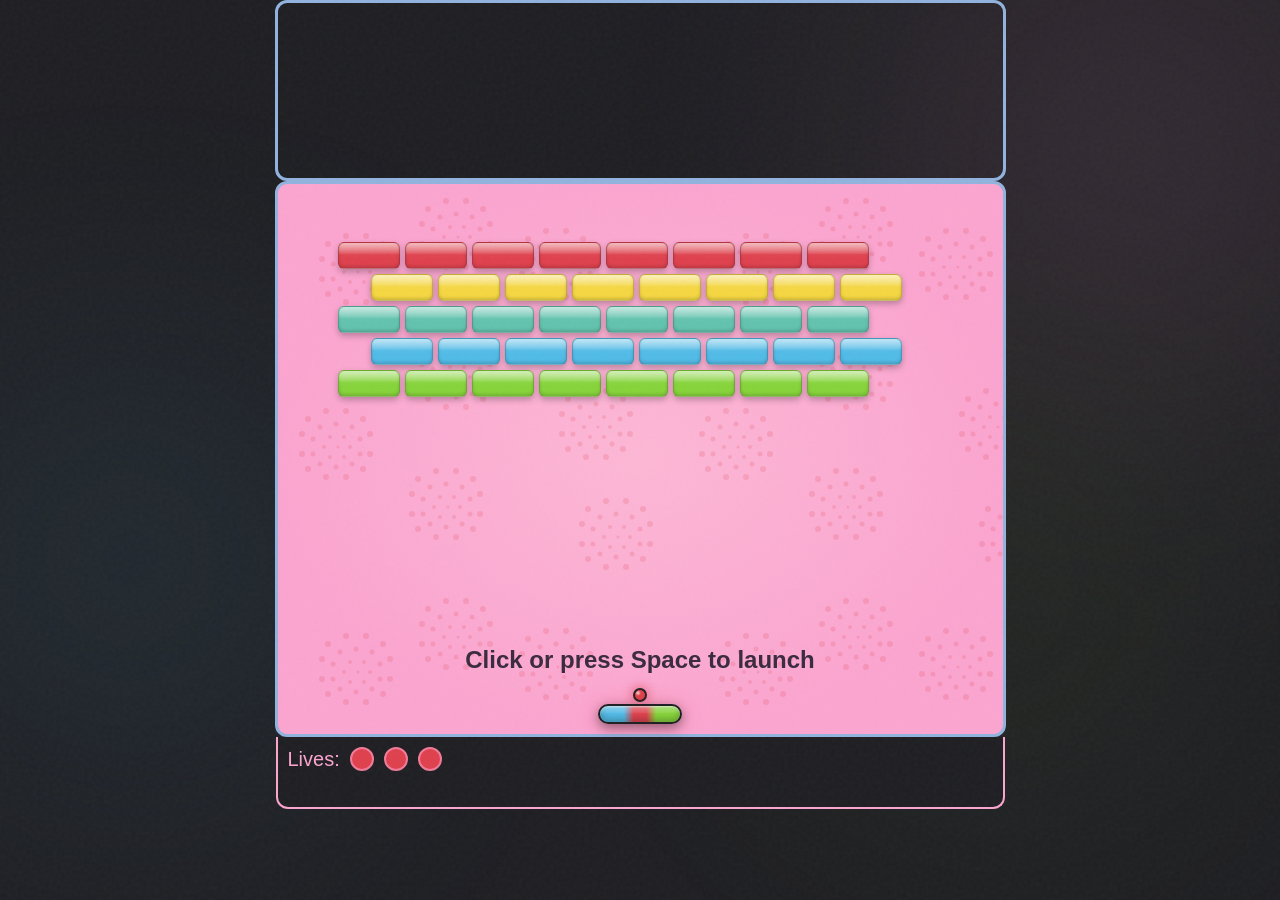
==== index.html @ 29235695 "temp html edits" ====
<!DOCTYPE html>
<html lang="en">
    <head>
        <meta charset="UTF-8">
        <meta name="viewport" content="width=device-width">
        <link rel="stylesheet" href="style.css">
        <title>Brick Breaker</title>
    </head>
    <body>
        <div class="bg-atmosphere">
            <div class="bg-orb bg-orb-1"></div>
            <div class="bg-orb bg-orb-2"></div>
            <div class="bg-orb bg-orb-3"></div>
        </div>
        <div class="bg-grain"></div>
        <div id="logo"></div>
        <div id="gamespace">
            <div id="brickContainer"></div>
            <div id="ball"></div>
            <div id="paddle"></div>
        </div>
        <div id="infoTracker">
            <div class="livesDisplay">
                Lives:
                <div class="life"></div>
                <div class="life"></div>
                <div class="life"></div>
            </div>
        </div>
        <script type="text/javascript" src="index.js"></script>
    </body>
</html>
---- style.css ----
/* style.css — Powerpuff Girls Palette (Bright & Bubblegum) */

:root {
    --ppg-bg-pink:         #f7cfd9;
    --ppg-blossom-pink:    #fba5d0;
    --ppg-blossom-deep:    #df414d;
    --ppg-cream-rose:      #ef7b99;
    --ppg-bubbles-blue:    #51bbe7;
    --ppg-bubbles-soft:    #91b3de;
    --ppg-slate-teal:      #62c3ae;
    --ppg-slate-gray:      #99a9b2;
    --ppg-buttercup-green: #86d43a;
    --ppg-buttercup-olive: #ad9442;
    --ppg-sunshine-yellow: #f5d742;
    --ppg-text-dark:       #3a2a3f;
}

/* ── Atmosphere ────────────────────────────────────────────────────────────── */

body {
    margin: 0;
    background-color: #1f1f23;
}

.bg-atmosphere {
    position: fixed;
    inset: 0;
    pointer-events: none;
    z-index: 0;
    overflow: hidden;
}

.bg-orb {
    position: absolute;
    border-radius: 50%;
    filter: blur(140px);
    opacity: 0.25;
    animation: orb-float 30s ease-in-out infinite;
}

.bg-orb-1 {
    width: 600px; height: 600px;
    background: radial-gradient(circle, #fba5d0 0%, transparent 70%);
    top: -150px; right: -150px;
}

.bg-orb-2 {
    width: 500px; height: 500px;
    background: radial-gradient(circle, #51bbe7 0%, transparent 70%);
    bottom: 10%; left: -120px;
    animation-delay: -10s;
    animation-duration: 35s;
}

.bg-orb-3 {
    width: 450px; height: 450px;
    background: radial-gradient(circle, #86d43a 0%, transparent 70%);
    top: 40%; right: 5%;
    animation-delay: -18s;
    animation-duration: 40s;
    opacity: 0.18;
}

@keyframes orb-float {
    0%, 100% { transform: translate(0, 0) scale(1); }
    25% { transform: translate(30px, -30px) scale(1.05); }
    50% { transform: translate(-20px, 20px) scale(0.95); }
    75% { transform: translate(20px, 10px) scale(1.02); }
}

.bg-grain {
    position: fixed;
    inset: 0;
    pointer-events: none;
    z-index: 1000;
    opacity: 0.035;
    background-image: url("data:image/svg+xml,%3Csvg viewBox='0 0 256 256' xmlns='http://www.w3.org/2000/svg'%3E%3Cfilter id='noise'%3E%3CfeTurbulence type='fractalNoise' baseFrequency='0.9' numOctaves='4' stitchTiles='stitch'/%3E%3C/filter%3E%3Crect width='100%25' height='100%25' filter='url(%23noise)'/%3E%3C/svg%3E");
}

/* ── Game layout ───────────────────────────────────────────────────────────── */


#logo {
    border: 3px solid var(--ppg-bubbles-soft);
    border-radius: 12px;
    width: 725px;
    height: 175px;
    margin: 0 auto;
    position: relative;
}

#gamespace {
    background:
        url("dots.svg"),
        radial-gradient(ellipse at center, #fdb8d6 0%, #fba5d0 70%);
    background-size: 400px 400px, 100% 100%;
    background-repeat: repeat, no-repeat;
    border: 3px solid var(--ppg-bubbles-soft);
    border-radius: 12px;
    width: 725px;
    height: 550px;
    margin: 0 auto;
    position: relative;
    z-index: 1;
}

#infoTracker {
    background-color: #1f1f23;
    border: 2px solid var(--ppg-blossom-pink);
    border-top: none;
    border-radius: 0 0 12px 12px;
    width: 725px;
    height: 70px;
    margin: 0 auto;
    position: relative;
    z-index: 1;
}

.livesDisplay {
    display: flex;
    gap: 10px;
    justify-content: flex-start;
    align-items: center;
    padding: 10px;
    font-family: 'Gill Sans', 'Gill Sans MT', Calibri, 'Trebuchet MS', sans-serif;
    font-size: 20px;
    color: var(--ppg-blossom-pink);
}

.life {
    width: 20px;
    height: 20px;
    background-color: var(--ppg-blossom-deep);
    border-radius: 50%;
    border: 2px solid var(--ppg-cream-rose);
}

.lifeLost {
    width: 20px;
    height: 20px;
    background-color: var(--ppg-slate-gray);
    opacity: 0.4;
    border-radius: 50%;
    border: 2px solid var(--ppg-slate-gray);
}

/* ── Paddle ─────────────────────────────────────────────────────────────────── */

#paddle {
    position: absolute;
    height: 16px;
    width: 80px;
    bottom: 0;
    left: 50%;
    transform: translateX(-50%);
    border-radius: 999px;
    border: 2.5px solid #1f1f23;
    background:
        linear-gradient(180deg,
            rgba(255, 255, 255, 0.35) 0%,
            rgba(255, 255, 255, 0.1) 40%,
            transparent 50%),
        linear-gradient(90deg,
            #51bbe7 0%,
            #51bbe7 30%,
            #df414d 42%,
            #df414d 58%,
            #86d43a 70%,
            #86d43a 100%);
    box-shadow:
        0 4px 12px rgba(0, 0, 0, 0.4),
        0 0 20px rgba(223, 65, 77, 0.25),
        inset 0 -3px 6px rgba(0, 0, 0, 0.25),
        inset 0 1px 2px rgba(255, 255, 255, 0.6);
}

/* ── Bricks ─────────────────────────────────────────────────────────────────── */

#brickContainer {
    background-color: transparent;
    height: 250px;
    position: relative;
    overflow: hidden;
}

.brick {
    width: 60px;
    height: 25px;
    position: absolute;
    border-radius: 6px;
    border: 1.5px solid rgba(0, 0, 0, 0.2);
    box-shadow: 0 3px 6px rgba(0, 0, 0, 0.25), inset 0 -2px 3px rgba(0, 0, 0, 0.15);
    overflow: hidden;
}

.brick::before {
    content: '';
    position: absolute;
    top: 0;
    left: 0;
    right: 0;
    height: 45%;
    background: linear-gradient(180deg, rgba(255, 255, 255, 0.4) 0%, rgba(255, 255, 255, 0.05) 100%);
    border-radius: 6px 6px 0 0;
    pointer-events: none;
}

.brickDestroyed {
    visibility: hidden;
}

/* ── Ball ───────────────────────────────────────────────────────────────────── */

#ball {
    height: 10px;
    width: 10px;
    background: radial-gradient(circle at 30% 30%, rgba(255, 255, 255, 0.8) 0%, transparent 30%), var(--ppg-blossom-deep);
    position: absolute;
    left: 50%;
    transform: translateX(-50%);
    bottom: 25px;
    border-radius: 50%;
    border: 2.5px solid #1f1f23;
    box-shadow: 0 0 8px 3px rgba(223, 65, 77, 0.4);
}
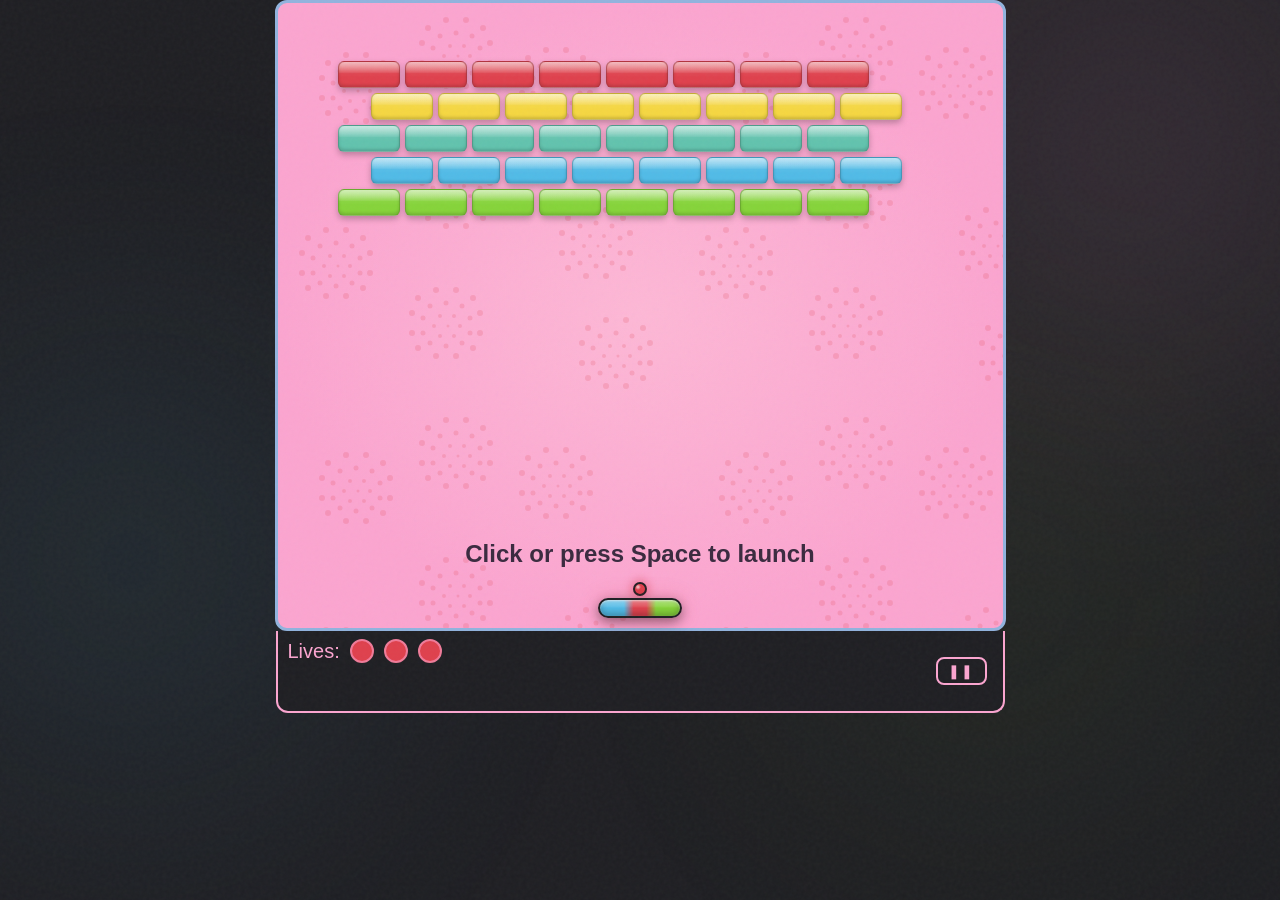
==== commit 43a8217b: "Merge pull request #29 from SmallFox16/Pause-Game PBI #44 — Pause Game  ________________  Great, pro" ====
--- a/index.html
+++ b/index.html
@@ -13,7 +13,6 @@
             <div class="bg-orb bg-orb-3"></div>
         </div>
         <div class="bg-grain"></div>
-        <div id="logo"></div>
         <div id="gamespace">
             <div id="brickContainer"></div>
             <div id="ball"></div>
@@ -26,7 +25,19 @@
                 <div class="life"></div>
                 <div class="life"></div>
             </div>
+            <!--
+                Score display placeholder — reserved for a future PBI.
+                The score label and value should be inserted here when implemented.
+                Styled via .scoreDisplay in style.css to match the livesDisplay row.
+            -->
+            <div class="scoreDisplay"></div>
+            <!--
+                Pause button — calls togglePause() defined in index.js.
+                Positioned absolutely to the right side of #infoTracker via CSS.
+                The Escape key is also wired to togglePause() in the keydown listener.
+            -->
+            <button id="pauseBtn" onclick="togglePause()">❚❚</button>
         </div>
         <script type="text/javascript" src="index.js"></script>
     </body>
-</html>
+</html>
--- a/style.css
+++ b/style.css
@@ -80,15 +80,6 @@
 /* ── Game layout ───────────────────────────────────────────────────────────── */
 
 
-#logo {
-    border: 3px solid var(--ppg-bubbles-soft);
-    border-radius: 12px;
-    width: 725px;
-    height: 175px;
-    margin: 0 auto;
-    position: relative;
-}
-
 #gamespace {
     background:
         url("dots.svg"),
@@ -98,7 +89,7 @@
     border: 3px solid var(--ppg-bubbles-soft);
     border-radius: 12px;
     width: 725px;
-    height: 550px;
+    height: 625px;
     margin: 0 auto;
     position: relative;
     z-index: 1;
@@ -110,7 +101,7 @@
     border-top: none;
     border-radius: 0 0 12px 12px;
     width: 725px;
-    height: 70px;
+    height: 80px;       /* increased from 70px to fit two rows */
     margin: 0 auto;
     position: relative;
     z-index: 1;
@@ -121,7 +112,7 @@
     gap: 10px;
     justify-content: flex-start;
     align-items: center;
-    padding: 10px;
+    padding: 8px 10px 4px 10px;   /* was 10px all around — reduced bottom padding */
     font-family: 'Gill Sans', 'Gill Sans MT', Calibri, 'Trebuchet MS', sans-serif;
     font-size: 20px;
     color: var(--ppg-blossom-pink);
@@ -223,3 +214,49 @@
     border: 2.5px solid #1f1f23;
     box-shadow: 0 0 8px 3px rgba(223, 65, 77, 0.4);
 }
+
+
+/* ── Pause button ────────────────────────────────────────────────────────────── */
+/*
+    Positioned absolutely inside #infoTracker (which has position: relative).
+    Vertically centered on the right side to mirror the lives display on the left.
+    The ❚❚ pause symbol is used instead of text so the button reads as a media
+    control rather than a text action — consistent with player expectations.
+*/
+#pauseBtn {
+    position: absolute;
+    right: 16px;
+    top: 50%;
+    transform: translateY(-50%);
+    background: transparent;
+    border: 2px solid var(--ppg-blossom-pink);
+    border-radius: 8px;
+    color: var(--ppg-blossom-pink);
+    font-size: 14px;
+    padding: 4px 10px;
+    cursor: pointer;
+    letter-spacing: 0.1em;
+    transition: background 0.15s, color 0.15s;
+}
+ 
+#pauseBtn:hover {
+    background: var(--ppg-blossom-pink);
+    color: #1f1f23;
+}
+ 
+/* ── Score display placeholder ───────────────────────────────────────────────── */
+/*
+    Empty for now — reserved for the score PBI.
+    When implemented, this element should contain a score label and value
+    styled to match .livesDisplay (same font, size, and color).
+*/
+.scoreDisplay {
+    display: flex;
+    gap: 10px;
+    justify-content: flex-start;
+    align-items: center;
+    padding: 0 10px 6px 10px;
+    font-family: 'Gill Sans', 'Gill Sans MT', Calibri, 'Trebuchet MS', sans-serif;
+    font-size: 20px;
+    color: var(--ppg-blossom-pink);
+}
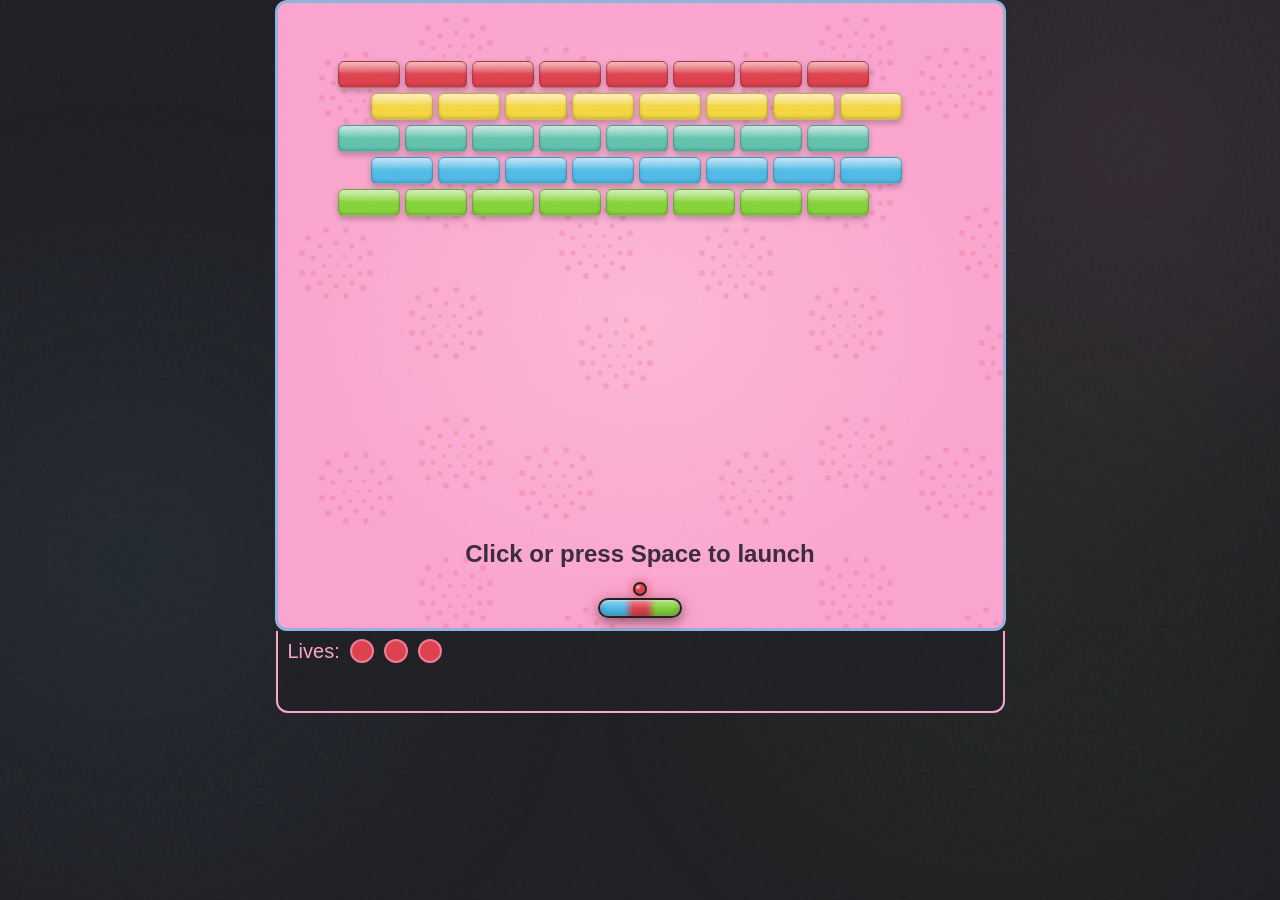
==== commit 1a3f1d4a: "merge: add level progression, W skip, and pause support" ====
--- a/index.html
+++ b/index.html
@@ -1,43 +1,31 @@
-<!DOCTYPE html>
-<html lang="en">
-    <head>
-        <meta charset="UTF-8">
-        <meta name="viewport" content="width=device-width">
-        <link rel="stylesheet" href="style.css">
-        <title>Brick Breaker</title>
-    </head>
-    <body>
-        <div class="bg-atmosphere">
-            <div class="bg-orb bg-orb-1"></div>
-            <div class="bg-orb bg-orb-2"></div>
-            <div class="bg-orb bg-orb-3"></div>
-        </div>
-        <div class="bg-grain"></div>
-        <div id="gamespace">
-            <div id="brickContainer"></div>
-            <div id="ball"></div>
-            <div id="paddle"></div>
-        </div>
-        <div id="infoTracker">
-            <div class="livesDisplay">
-                Lives:
-                <div class="life"></div>
-                <div class="life"></div>
-                <div class="life"></div>
-            </div>
-            <!--
-                Score display placeholder — reserved for a future PBI.
-                The score label and value should be inserted here when implemented.
-                Styled via .scoreDisplay in style.css to match the livesDisplay row.
-            -->
-            <div class="scoreDisplay"></div>
-            <!--
-                Pause button — calls togglePause() defined in index.js.
-                Positioned absolutely to the right side of #infoTracker via CSS.
-                The Escape key is also wired to togglePause() in the keydown listener.
-            -->
-            <button id="pauseBtn" onclick="togglePause()">❚❚</button>
-        </div>
-        <script type="text/javascript" src="index.js"></script>
-    </body>
-</html>+<!DOCTYPE html>
+<html lang="en">
+    <head>
+        <meta charset="UTF-8">
+        <meta name="viewport" content="width=device-width">
+        <link rel="stylesheet" href="style.css">
+        <title>Brick Breaker</title>
+    </head>
+    <body>
+        <div class="bg-atmosphere">
+            <div class="bg-orb bg-orb-1"></div>
+            <div class="bg-orb bg-orb-2"></div>
+            <div class="bg-orb bg-orb-3"></div>
+        </div>
+        <div class="bg-grain"></div>
+        <div id="gamespace">
+            <div id="brickContainer"></div>
+            <div id="ball"></div>
+            <div id="paddle"></div>
+        </div>
+        <div id="infoTracker">
+            <div class="livesDisplay">
+                Lives:
+                <div class="life"></div>
+                <div class="life"></div>
+                <div class="life"></div>
+            </div>
+        </div>
+        <script type="text/javascript" src="index.js"></script>
+    </body>
+</html>
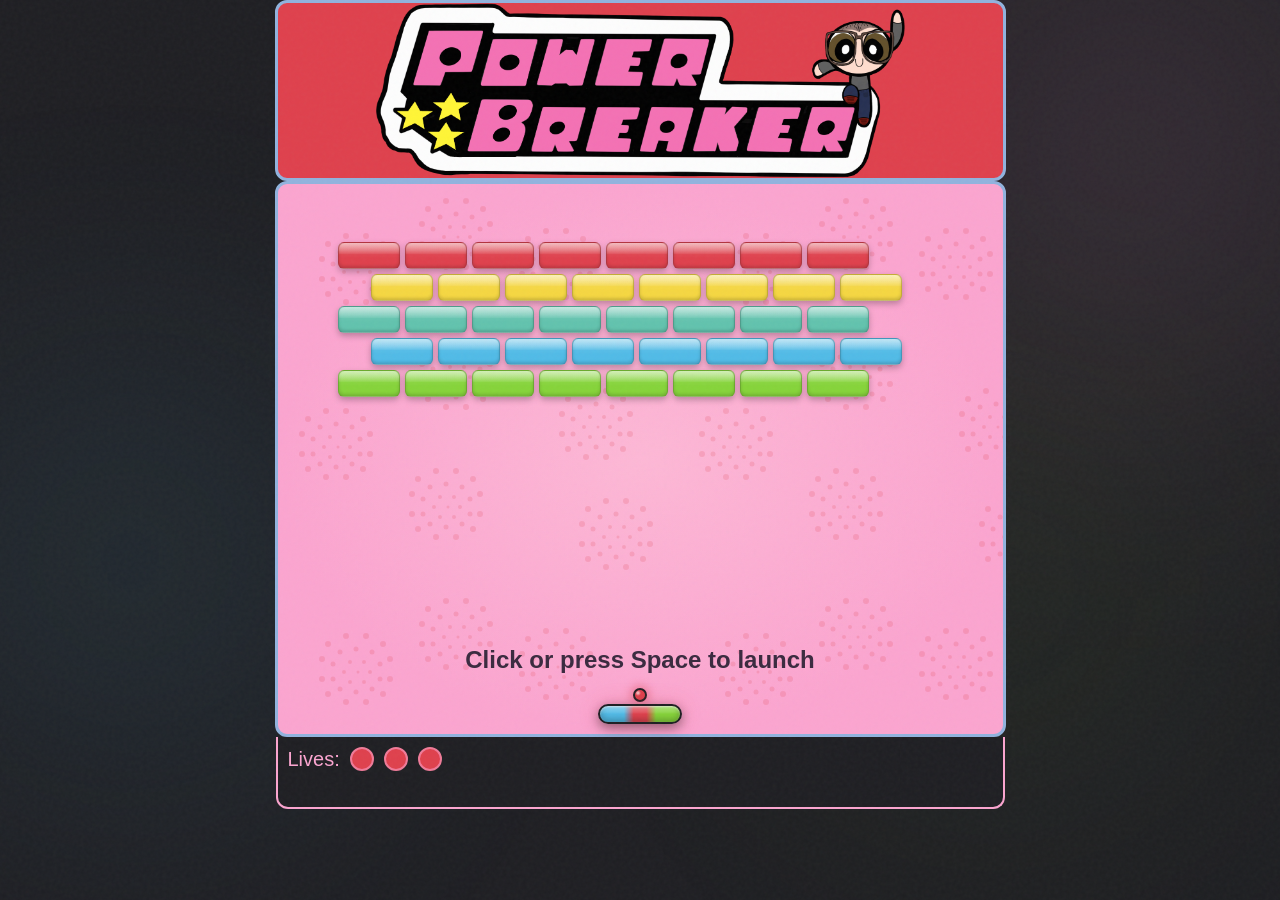
==== commit d4a894c6: "more temp logo placement changes to html/css" ====
--- a/index.html
+++ b/index.html
@@ -1,31 +1,34 @@
-<!DOCTYPE html>
-<html lang="en">
-    <head>
-        <meta charset="UTF-8">
-        <meta name="viewport" content="width=device-width">
-        <link rel="stylesheet" href="style.css">
-        <title>Brick Breaker</title>
-    </head>
-    <body>
-        <div class="bg-atmosphere">
-            <div class="bg-orb bg-orb-1"></div>
-            <div class="bg-orb bg-orb-2"></div>
-            <div class="bg-orb bg-orb-3"></div>
-        </div>
-        <div class="bg-grain"></div>
-        <div id="gamespace">
-            <div id="brickContainer"></div>
-            <div id="ball"></div>
-            <div id="paddle"></div>
-        </div>
-        <div id="infoTracker">
-            <div class="livesDisplay">
-                Lives:
-                <div class="life"></div>
-                <div class="life"></div>
-                <div class="life"></div>
-            </div>
-        </div>
-        <script type="text/javascript" src="index.js"></script>
-    </body>
-</html>
+<!DOCTYPE html>
+<html lang="en">
+    <head>
+        <meta charset="UTF-8">
+        <meta name="viewport" content="width=device-width">
+        <link rel="stylesheet" href="style.css">
+        <title>Brick Breaker</title>
+    </head>
+    <body>
+        <div class="bg-atmosphere">
+            <div class="bg-orb bg-orb-1"></div>
+            <div class="bg-orb bg-orb-2"></div>
+            <div class="bg-orb bg-orb-3"></div>
+        </div>
+        <div class="bg-grain"></div>
+        <div id="logo">
+            <img src="PowerBreaker_KINSERALERT.png">
+        </div>
+        <div id="gamespace">
+            <div id="brickContainer"></div>
+            <div id="ball"></div>
+            <div id="paddle"></div>
+        </div>
+        <div id="infoTracker">
+            <div class="livesDisplay">
+                Lives:
+                <div class="life"></div>
+                <div class="life"></div>
+                <div class="life"></div>
+            </div>
+        </div>
+        <script type="text/javascript" src="index.js"></script>
+    </body>
+</html>
--- a/style.css
+++ b/style.css
@@ -80,6 +80,22 @@
 /* ── Game layout ───────────────────────────────────────────────────────────── */
 
 
+#logo {
+    border: 3px solid var(--ppg-bubbles-soft);
+    border-radius: 12px;
+    width: 725px;
+    height: 175px;
+    margin: 0 auto;
+    position: relative;
+    background-color: var(--ppg-blossom-deep);
+}
+
+#logo img {
+    width: 100%;
+    height: 100%;
+    object-fit: contain;
+}
+
 #gamespace {
     background:
         url("dots.svg"),
@@ -89,7 +105,7 @@
     border: 3px solid var(--ppg-bubbles-soft);
     border-radius: 12px;
     width: 725px;
-    height: 625px;
+    height: 550px;
     margin: 0 auto;
     position: relative;
     z-index: 1;
@@ -101,7 +117,7 @@
     border-top: none;
     border-radius: 0 0 12px 12px;
     width: 725px;
-    height: 80px;       /* increased from 70px to fit two rows */
+    height: 70px;
     margin: 0 auto;
     position: relative;
     z-index: 1;
@@ -112,7 +128,7 @@
     gap: 10px;
     justify-content: flex-start;
     align-items: center;
-    padding: 8px 10px 4px 10px;   /* was 10px all around — reduced bottom padding */
+    padding: 10px;
     font-family: 'Gill Sans', 'Gill Sans MT', Calibri, 'Trebuchet MS', sans-serif;
     font-size: 20px;
     color: var(--ppg-blossom-pink);
@@ -214,49 +230,3 @@
     border: 2.5px solid #1f1f23;
     box-shadow: 0 0 8px 3px rgba(223, 65, 77, 0.4);
 }
-
-
-/* ── Pause button ────────────────────────────────────────────────────────────── */
-/*
-    Positioned absolutely inside #infoTracker (which has position: relative).
-    Vertically centered on the right side to mirror the lives display on the left.
-    The ❚❚ pause symbol is used instead of text so the button reads as a media
-    control rather than a text action — consistent with player expectations.
-*/
-#pauseBtn {
-    position: absolute;
-    right: 16px;
-    top: 50%;
-    transform: translateY(-50%);
-    background: transparent;
-    border: 2px solid var(--ppg-blossom-pink);
-    border-radius: 8px;
-    color: var(--ppg-blossom-pink);
-    font-size: 14px;
-    padding: 4px 10px;
-    cursor: pointer;
-    letter-spacing: 0.1em;
-    transition: background 0.15s, color 0.15s;
-}
- 
-#pauseBtn:hover {
-    background: var(--ppg-blossom-pink);
-    color: #1f1f23;
-}
- 
-/* ── Score display placeholder ───────────────────────────────────────────────── */
-/*
-    Empty for now — reserved for the score PBI.
-    When implemented, this element should contain a score label and value
-    styled to match .livesDisplay (same font, size, and color).
-*/
-.scoreDisplay {
-    display: flex;
-    gap: 10px;
-    justify-content: flex-start;
-    align-items: center;
-    padding: 0 10px 6px 10px;
-    font-family: 'Gill Sans', 'Gill Sans MT', Calibri, 'Trebuchet MS', sans-serif;
-    font-size: 20px;
-    color: var(--ppg-blossom-pink);
-}
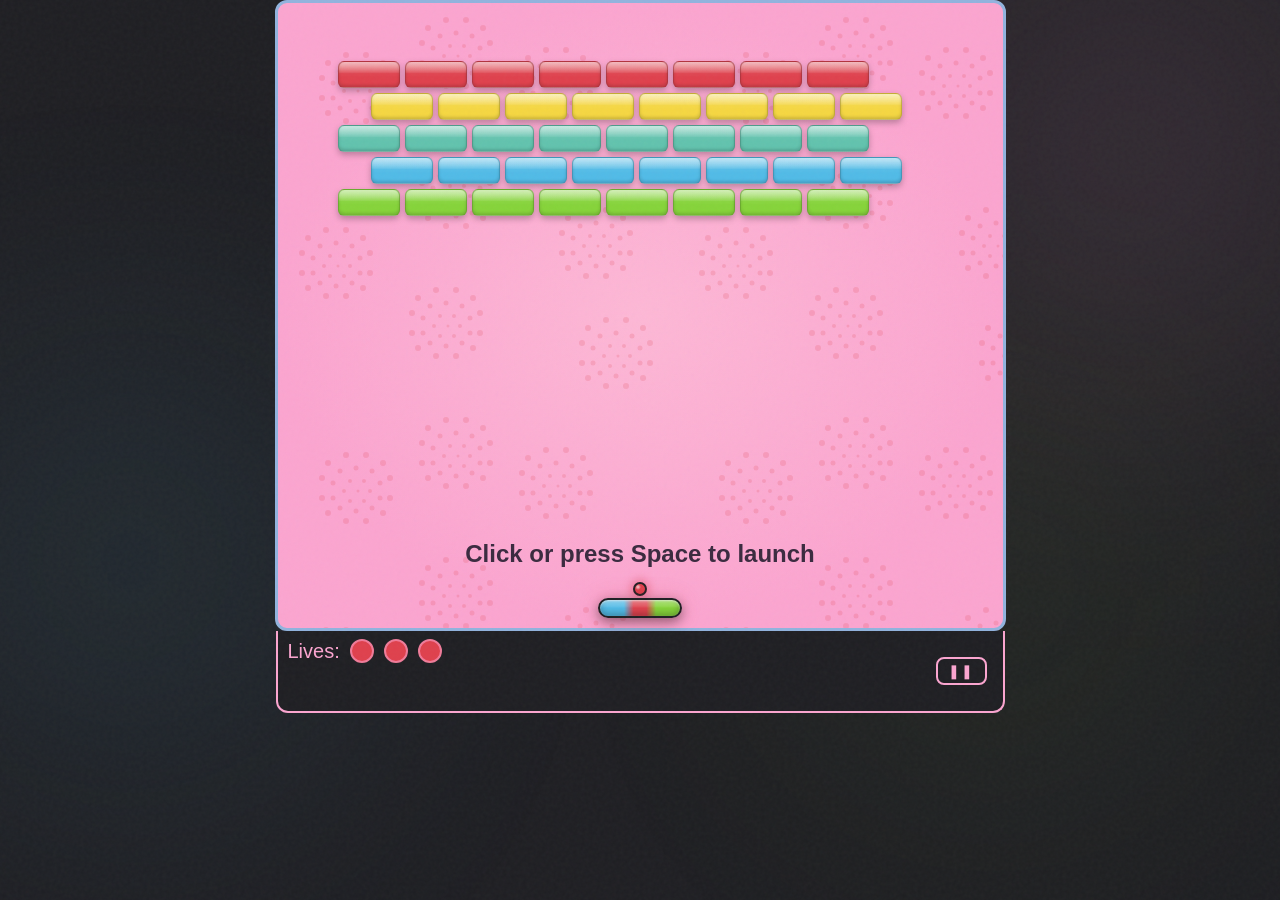
==== commit db1bb6a1: "put pause button back" ====
--- a/index.html
+++ b/index.html
@@ -1,34 +1,44 @@
-<!DOCTYPE html>
-<html lang="en">
-    <head>
-        <meta charset="UTF-8">
-        <meta name="viewport" content="width=device-width">
-        <link rel="stylesheet" href="style.css">
-        <title>Brick Breaker</title>
-    </head>
-    <body>
-        <div class="bg-atmosphere">
-            <div class="bg-orb bg-orb-1"></div>
-            <div class="bg-orb bg-orb-2"></div>
-            <div class="bg-orb bg-orb-3"></div>
-        </div>
-        <div class="bg-grain"></div>
-        <div id="logo">
-            <img src="PowerBreaker_KINSERALERT.png">
-        </div>
-        <div id="gamespace">
-            <div id="brickContainer"></div>
-            <div id="ball"></div>
-            <div id="paddle"></div>
-        </div>
-        <div id="infoTracker">
-            <div class="livesDisplay">
-                Lives:
-                <div class="life"></div>
-                <div class="life"></div>
-                <div class="life"></div>
-            </div>
-        </div>
-        <script type="text/javascript" src="index.js"></script>
-    </body>
-</html>
+<!DOCTYPE html>
+<html lang="en">
+    <head>
+        <meta charset="UTF-8">
+        <meta name="viewport" content="width=device-width">
+        <link rel="stylesheet" href="style.css">
+        <title>Brick Breaker</title>
+    </head>
+    <body>
+        <div class="bg-atmosphere">
+            <div class="bg-orb bg-orb-1"></div>
+            <div class="bg-orb bg-orb-2"></div>
+            <div class="bg-orb bg-orb-3"></div>
+        </div>
+        <div class="bg-grain"></div>
+        <div id="gamespace">
+            <div id="brickContainer"></div>
+            <div id="ball"></div>
+            <div id="paddle"></div>
+        </div>
+        <div id="infoTracker">
+            <div class="livesDisplay">
+                Lives:
+                <div class="life"></div>
+                <div class="life"></div>
+                <div class="life"></div>
+            </div>
+            <!--
+                Score display placeholder — reserved for a future PBI.
+                The score label and value should be inserted here when implemented.
+                Styled via .scoreDisplay in style.css to match the livesDisplay row.
+            -->
+            <div class="scoreDisplay"></div>
+            <!--
+                Pause button — calls togglePause() defined in index.js.
+                Positioned absolutely to the right side of #infoTracker via CSS.
+                The Escape key is also wired to togglePause() in the keydown listener.
+            -->
+            <button id="pauseBtn" onclick="togglePause()">❚❚</button>
+        </div>
+        </div>
+        <script type="text/javascript" src="index.js"></script>
+    </body>
+</html>
--- a/style.css
+++ b/style.css
@@ -80,22 +80,6 @@
 /* ── Game layout ───────────────────────────────────────────────────────────── */
 
 
-#logo {
-    border: 3px solid var(--ppg-bubbles-soft);
-    border-radius: 12px;
-    width: 725px;
-    height: 175px;
-    margin: 0 auto;
-    position: relative;
-    background-color: var(--ppg-blossom-deep);
-}
-
-#logo img {
-    width: 100%;
-    height: 100%;
-    object-fit: contain;
-}
-
 #gamespace {
     background:
         url("dots.svg"),
@@ -105,7 +89,7 @@
     border: 3px solid var(--ppg-bubbles-soft);
     border-radius: 12px;
     width: 725px;
-    height: 550px;
+    height: 625px;
     margin: 0 auto;
     position: relative;
     z-index: 1;
@@ -117,7 +101,7 @@
     border-top: none;
     border-radius: 0 0 12px 12px;
     width: 725px;
-    height: 70px;
+    height: 80px;       /* increased from 70px to fit two rows */
     margin: 0 auto;
     position: relative;
     z-index: 1;
@@ -128,7 +112,7 @@
     gap: 10px;
     justify-content: flex-start;
     align-items: center;
-    padding: 10px;
+    padding: 8px 10px 4px 10px;   /* was 10px all around — reduced bottom padding */
     font-family: 'Gill Sans', 'Gill Sans MT', Calibri, 'Trebuchet MS', sans-serif;
     font-size: 20px;
     color: var(--ppg-blossom-pink);
@@ -230,3 +214,77 @@
     border: 2.5px solid #1f1f23;
     box-shadow: 0 0 8px 3px rgba(223, 65, 77, 0.4);
 }
+
+
+/* ── Pause button ────────────────────────────────────────────────────────────── */
+/*
+    Positioned absolutely inside #infoTracker (which has position: relative).
+    Vertically centered on the right side to mirror the lives display on the left.
+    The ❚❚ pause symbol is used instead of text so the button reads as a media
+    control rather than a text action — consistent with player expectations.
+*/
+#pauseBtn {
+    position: absolute;
+    right: 16px;
+    top: 50%;
+    transform: translateY(-50%);
+    background: transparent;
+    border: 2px solid var(--ppg-blossom-pink);
+    border-radius: 8px;
+    color: var(--ppg-blossom-pink);
+    font-size: 14px;
+    padding: 4px 10px;
+    cursor: pointer;
+    letter-spacing: 0.1em;
+    transition: background 0.15s, color 0.15s;
+}
+ 
+#pauseBtn:hover {
+    background: var(--ppg-blossom-pink);
+    color: #1f1f23;
+}
+ 
+/* ── Score display placeholder ───────────────────────────────────────────────── */
+/*
+    Empty for now — reserved for the score PBI.
+    When implemented, this element should contain a score label and value
+    styled to match .livesDisplay (same font, size, and color).
+*/
+.scoreDisplay {
+    display: flex;
+    gap: 10px;
+    justify-content: flex-start;
+    align-items: center;
+    padding: 0 10px 6px 10px;
+    font-family: 'Gill Sans', 'Gill Sans MT', Calibri, 'Trebuchet MS', sans-serif;
+    font-size: 20px;
+    color: var(--ppg-blossom-pink);
+}
+
+/* ── 2-hit brick states ──────────────────────────────────────────────────────── */
+
+/* Armored look — diagonal stripe + dark border glow */
+.brick-tough {
+    border: 2px solid rgba(0, 0, 0, 0.55) !important;
+    box-shadow:
+        0 0 0 2px rgba(255, 255, 255, 0.25),
+        0 3px 8px rgba(0, 0, 0, 0.5),
+        inset 0 1px 0 rgba(255, 255, 255, 0.2) !important;
+}
+.brick-tough::after {
+    content: '';
+    position: absolute;
+    inset: 0;
+    border-radius: 6px;
+    pointer-events: none;
+    background:
+        repeating-linear-gradient(
+            -50deg,
+            transparent,
+            transparent 4px,
+            rgba(0, 0, 0, 0.15) 4px,
+            rgba(0, 0, 0, 0.15) 6px
+        ),
+        linear-gradient(180deg, rgba(0,0,0,0.28) 0%, rgba(0,0,0,0.08) 100%);
+}
+
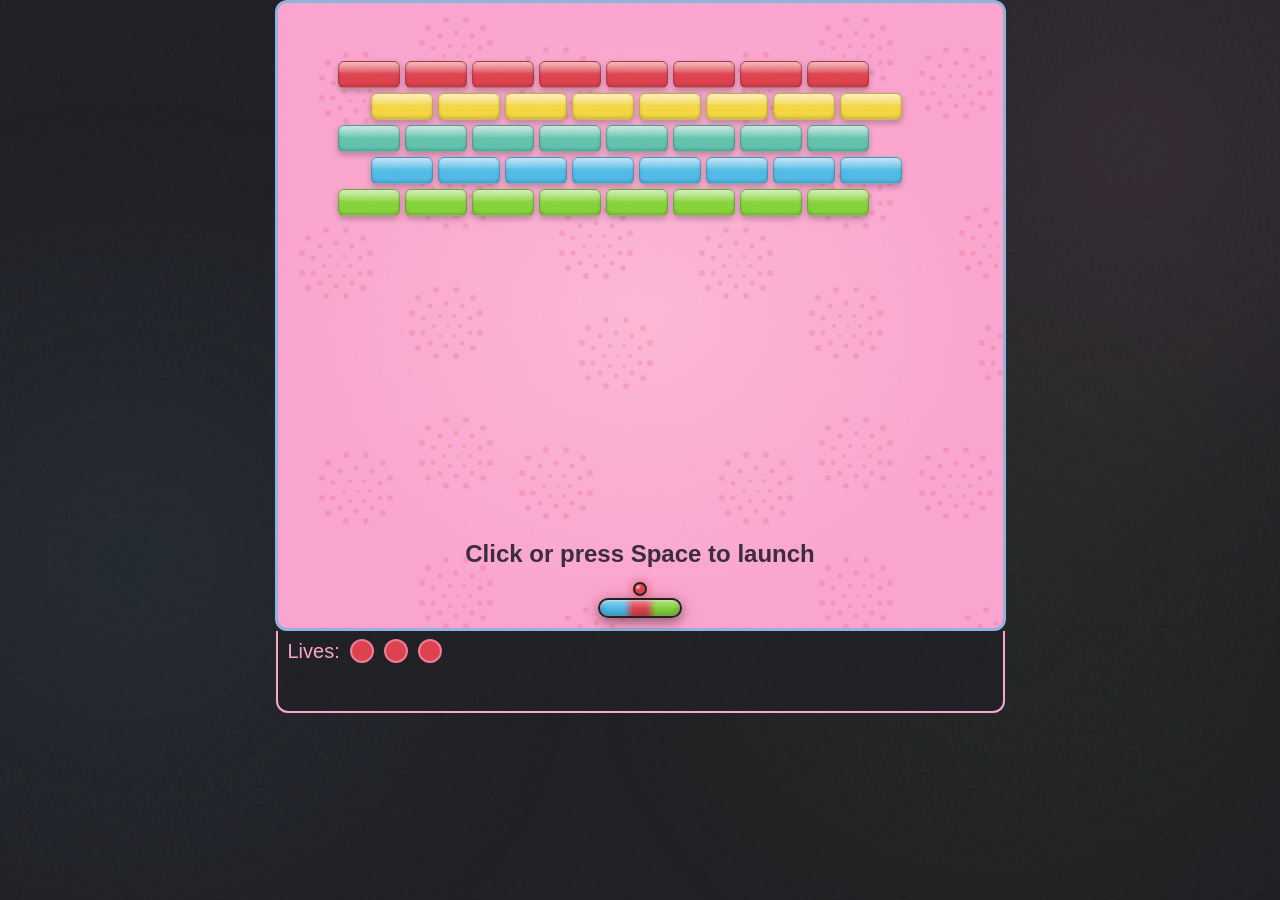
==== commit 3e57e5c7: "Merge pull request #31 from SmallFox16/Feature_restart Feature restart" ====
--- a/index.html
+++ b/index.html
@@ -25,19 +25,6 @@
                 <div class="life"></div>
                 <div class="life"></div>
             </div>
-            <!--
-                Score display placeholder — reserved for a future PBI.
-                The score label and value should be inserted here when implemented.
-                Styled via .scoreDisplay in style.css to match the livesDisplay row.
-            -->
-            <div class="scoreDisplay"></div>
-            <!--
-                Pause button — calls togglePause() defined in index.js.
-                Positioned absolutely to the right side of #infoTracker via CSS.
-                The Escape key is also wired to togglePause() in the keydown listener.
-            -->
-            <button id="pauseBtn" onclick="togglePause()">❚❚</button>
-        </div>
         </div>
         <script type="text/javascript" src="index.js"></script>
     </body>
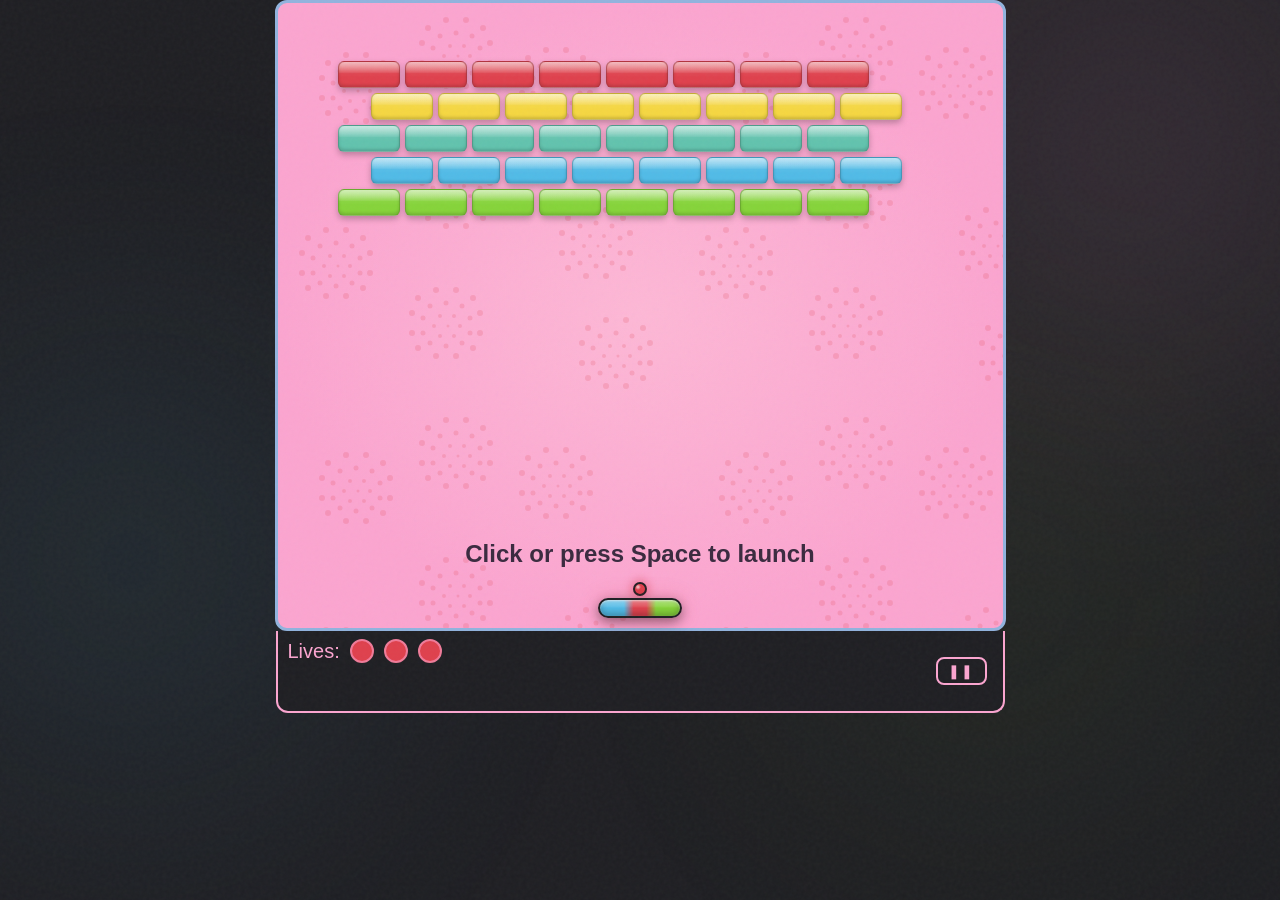
==== commit 1f9f3797: "Pause button returns.... hopefully" ====
--- a/index.html
+++ b/index.html
@@ -25,6 +25,19 @@
                 <div class="life"></div>
                 <div class="life"></div>
             </div>
+            <!--
+                Score display placeholder — reserved for a future PBI.
+                The score label and value should be inserted here when implemented.
+                Styled via .scoreDisplay in style.css to match the livesDisplay row.
+            -->
+            <div class="scoreDisplay"></div>
+            <!--
+                Pause button — calls togglePause() defined in index.js.
+                Positioned absolutely to the right side of #infoTracker via CSS.
+                The Escape key is also wired to togglePause() in the keydown listener.
+            -->
+            <button id="pauseBtn" onclick="togglePause()">❚❚</button>
+        </div>
         </div>
         <script type="text/javascript" src="index.js"></script>
     </body>
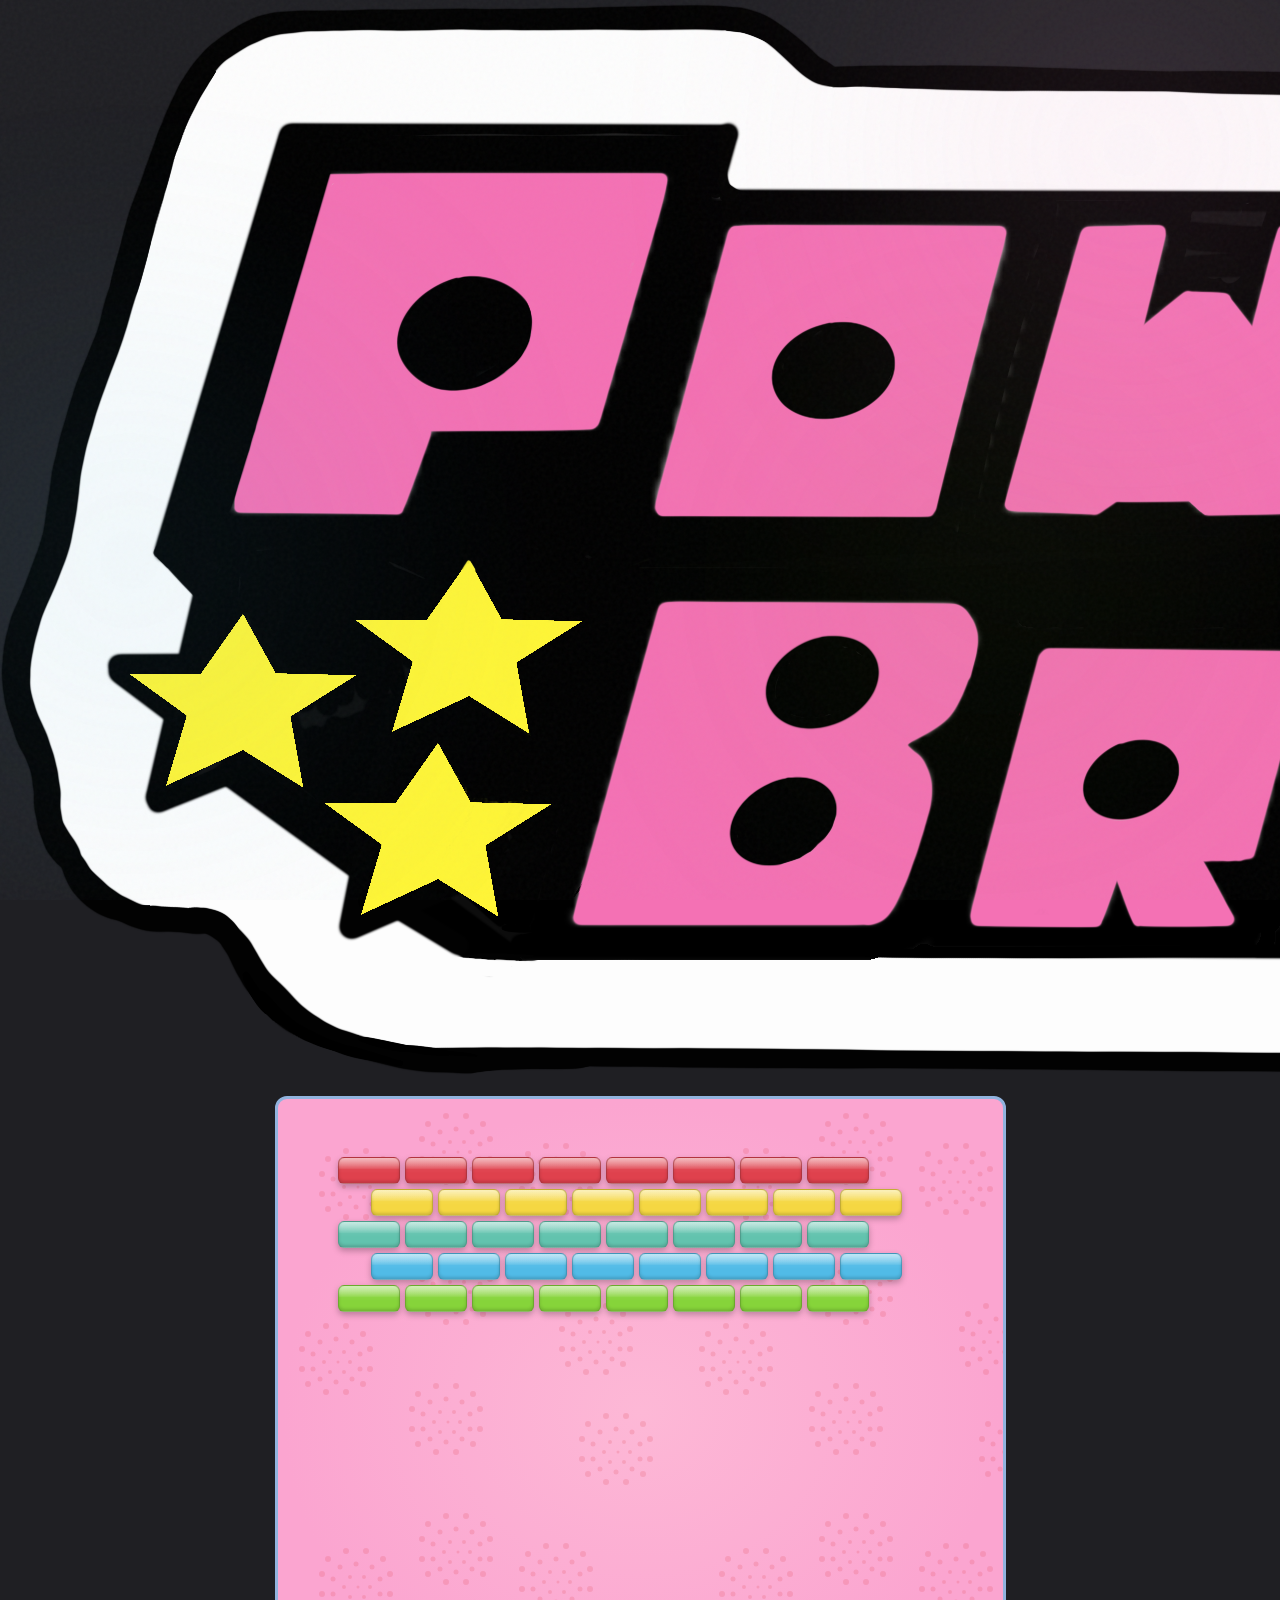
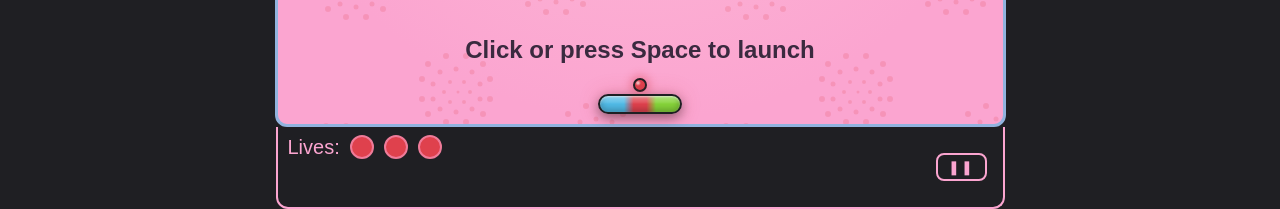
==== commit a380077d: "Add logo image back to index.html" ====
--- a/index.html
+++ b/index.html
@@ -13,6 +13,9 @@
             <div class="bg-orb bg-orb-3"></div>
         </div>
         <div class="bg-grain"></div>
+        <div id="logo">
+            <img src="PowerBreaker_KINSERALERT.png">
+        </div>
         <div id="gamespace">
             <div id="brickContainer"></div>
             <div id="ball"></div>
